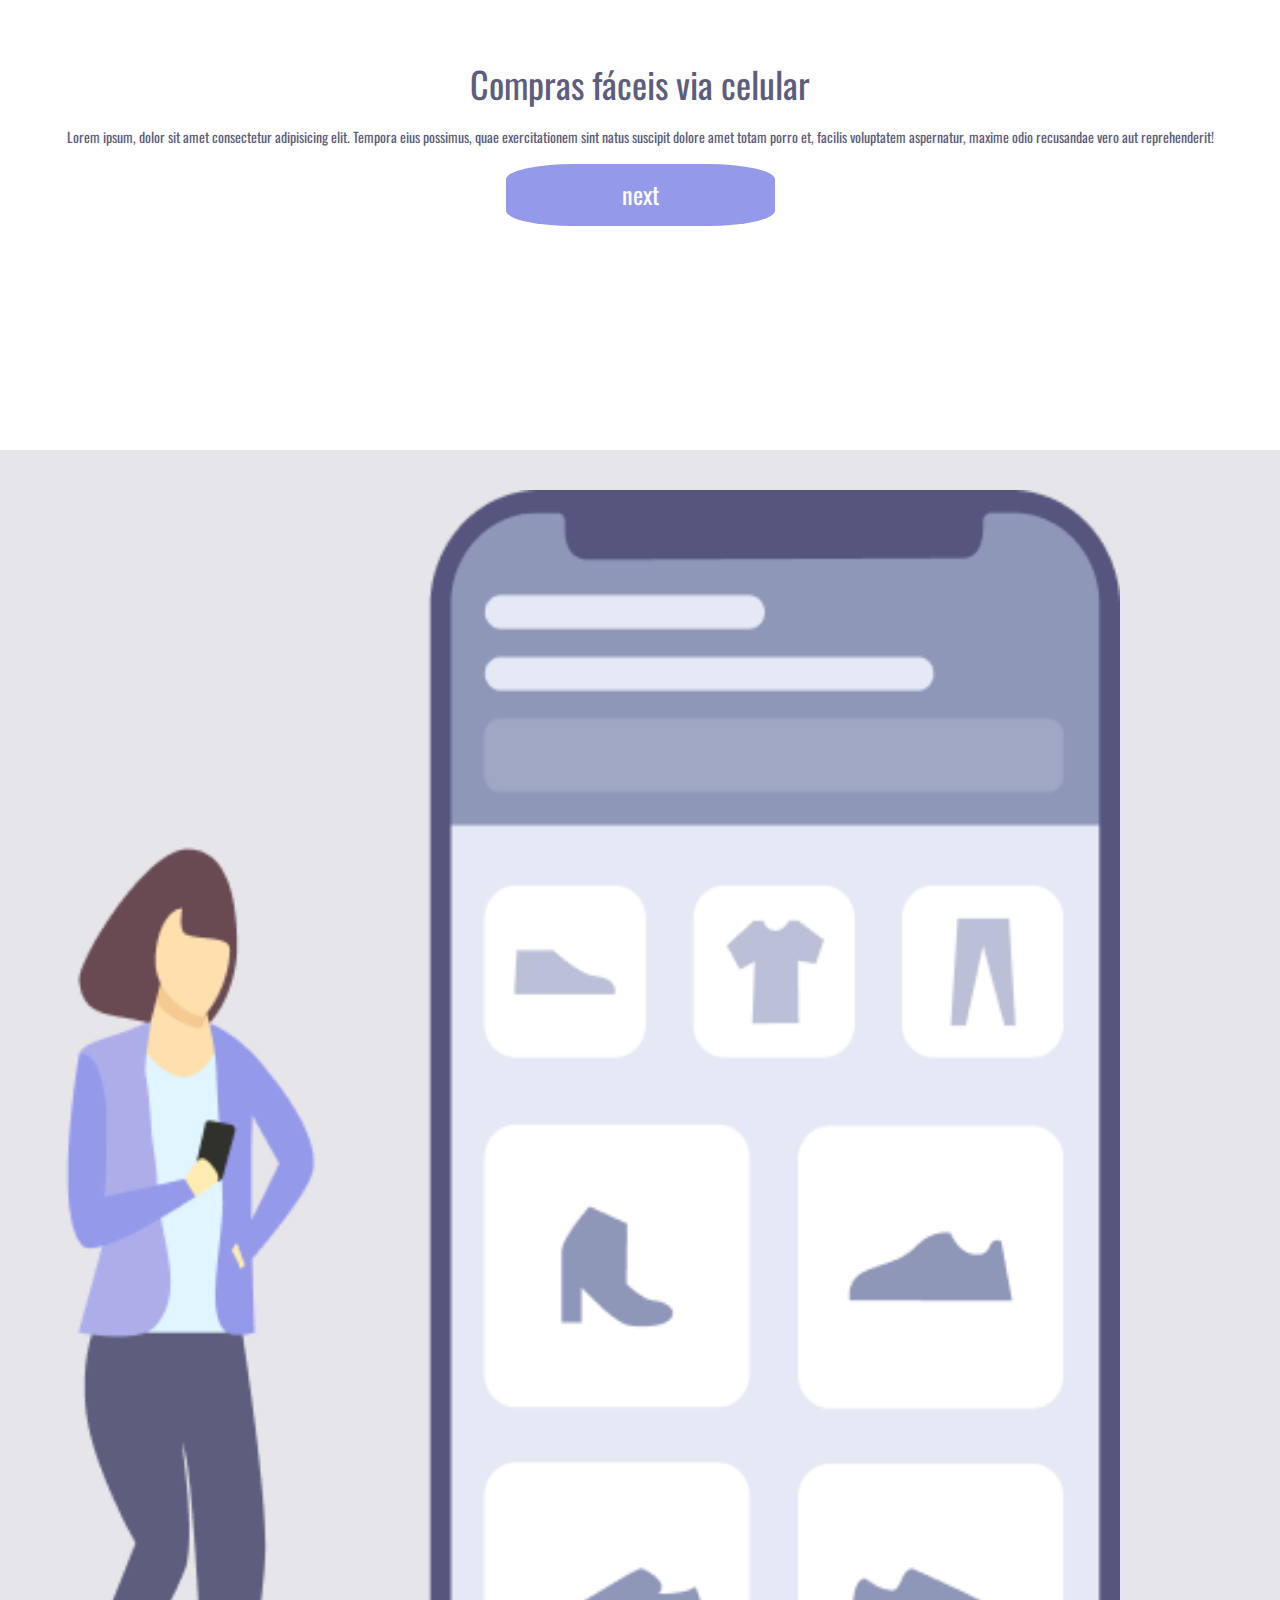
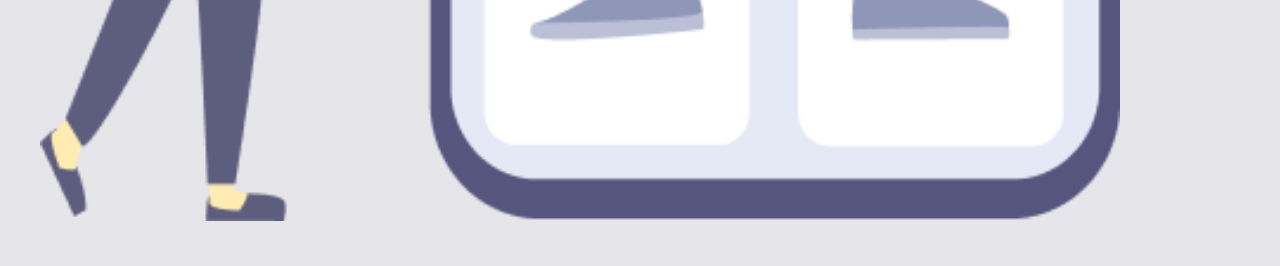
==== celular/index.html @ b90028c9 "primeiro commit-projeto de responsividade" ====
<!DOCTYPE html>
<html lang="pt-br">
<head>
    <meta charset="UTF-8">
    <meta name="viewport" content="width=device-width, initial-scale=1.0">
    <title>css telefon</title>
    <link rel="preconnect" href="https://fonts.googleapis.com">
    <link rel="preconnect" href="https://fonts.gstatic.com" crossorigin>
    <link href="https://fonts.googleapis.com/css2?family=Oswald:wght@200..700&display=swap" rel="stylesheet">
    <link rel="stylesheet" href="./styles.css">
    </head>


<body>  

<div class="wrapper">
    <section class="container-left">
    <h1>Compras fáceis via celular</h1>
    <p>Lorem ipsum, dolor sit amet consectetur adipisicing elit. Tempora eius possimus, quae exercitationem sint natus suscipit dolore amet totam porro et, facilis voluptatem aspernatur, maxime odio recusandae vero aut reprehenderit!</p>
    <button class="button-next">next</button>
</section>
<section class="container-right">
    <header>
        <a>home</a>
        <a>about</a>
        <a>config</a>
        <a>work</a>
    </header>
    <img src="./Illustration-3-3.png" alt="slogan do celular" class="img-slogan">
</section>
</div>
    
</body>
</html>
---- celular/styles.css ----
*{
    margin: 0px;
    padding: 0px;
    box-sizing: border-box;
    font-family: "Oswald", sans-serif;
}

.wrapper{
    width: 100vw;
    height: 100vh;

}

.container-left{
    display: inline-block;
    width: 60%;
    padding-left: 135px;
    margin-top: 20%;


}

.container-right{
    display: inline-block;
    background-color: rgb(93, 93, 125,0.16);
    height: 100vh;
    width: 40%;
    position: absolute;
}

.img-slogan{
    position: relative;
    top: 25%;
    right: 132px;
}

h1{
    font-family: Oswald;
    font-size: 70px;
    font-weight: 400;
    line-height: 80px;
   color: #5D5D7D; 
    width: 500px;


    }

    p{
    font-family: Oswald;
    font-size: 28px;
    font-weight: 400;
    line-height: 48px;
    color: #5D5D7D;
    opacity: 0.6px;
    width:800px;
    margin: 20px 0;
    

    }

    .button-next{
        width: 269px;
        height: 62px;
        top: -625px;
        left: -6773px;
        border-radius: 25%;
        border: none;
        background: #9499EA;

        font-size: 24px;
        font-weight: 400;
        line-height: 35.57px;
        color: #FFFFFF;
        cursor: pointer;
        border: none;
       
    
}
button:hover{
    opacity: .8;
}

button:active{
    opacity: .5;
}
a{
font-size: 60px;
font-weight: 400;
color: #5D5D7D;
margin-right: 50px;
cursor: pointer;


}

a:hover{
    opacity: 0.4;
}

a:active{
    opacity: 0.8;
}

header{
    margin: 24px 0 0 100px ;
}

@media screen and (max-width:1500px)
{
    .container-left {
        width: 100%;
        height: 50%;
        margin: 0;
        padding: 0;
       

    }
  .container-right
       {
        display: block;
        height: auto;
        width: 100%;
        position: static;
        padding: 40px;

       }
    .img-slogan{
        position: static;
        width: 90%;

    }

    header{
        display: none;
    }
    h1{
        font-size: 36px;
        line-height: 52px;
        width: auto;
        margin: 58px 50px 0 50px ;
        text-align: center;

    }
    p{
        margin: 15px 40px;
        width: auto; 
        text-align: center;
        font-size: 14px;
        line-height: 24px;
    }

    .button-next{
        margin: 0 auto;
        display: block;

    }
}
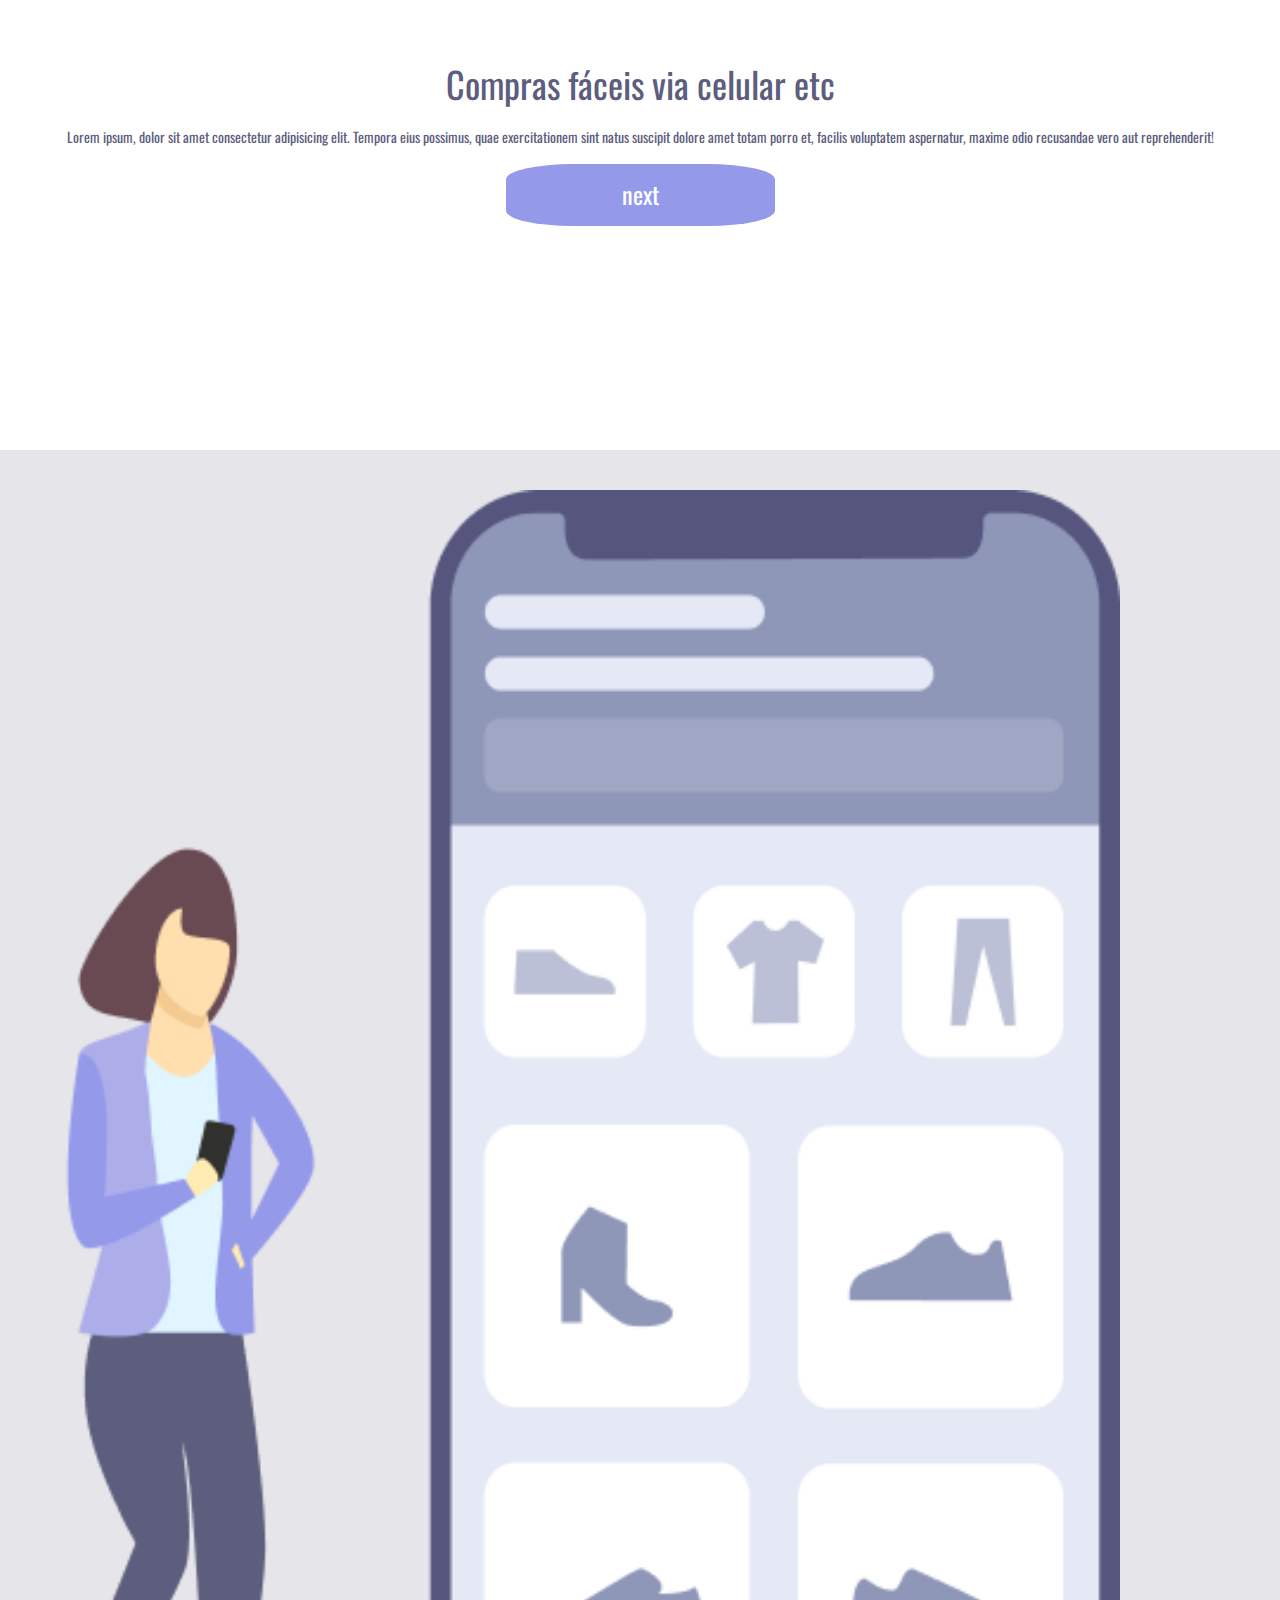
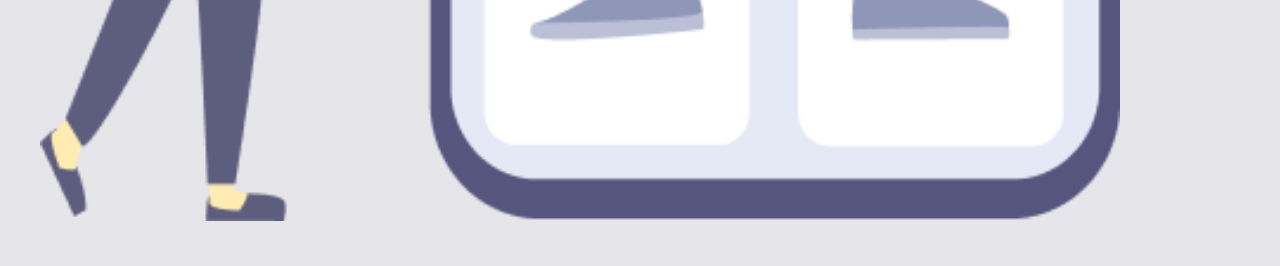
==== commit 98754e17: "alteração no paragrafo" ====
--- a/celular/index.html
+++ b/celular/index.html
@@ -15,7 +15,7 @@
 
 <div class="wrapper">
     <section class="container-left">
-    <h1>Compras fáceis via celular</h1>
+    <h1>Compras fáceis via celular etc</h1>
     <p>Lorem ipsum, dolor sit amet consectetur adipisicing elit. Tempora eius possimus, quae exercitationem sint natus suscipit dolore amet totam porro et, facilis voluptatem aspernatur, maxime odio recusandae vero aut reprehenderit!</p>
     <button class="button-next">next</button>
 </section>
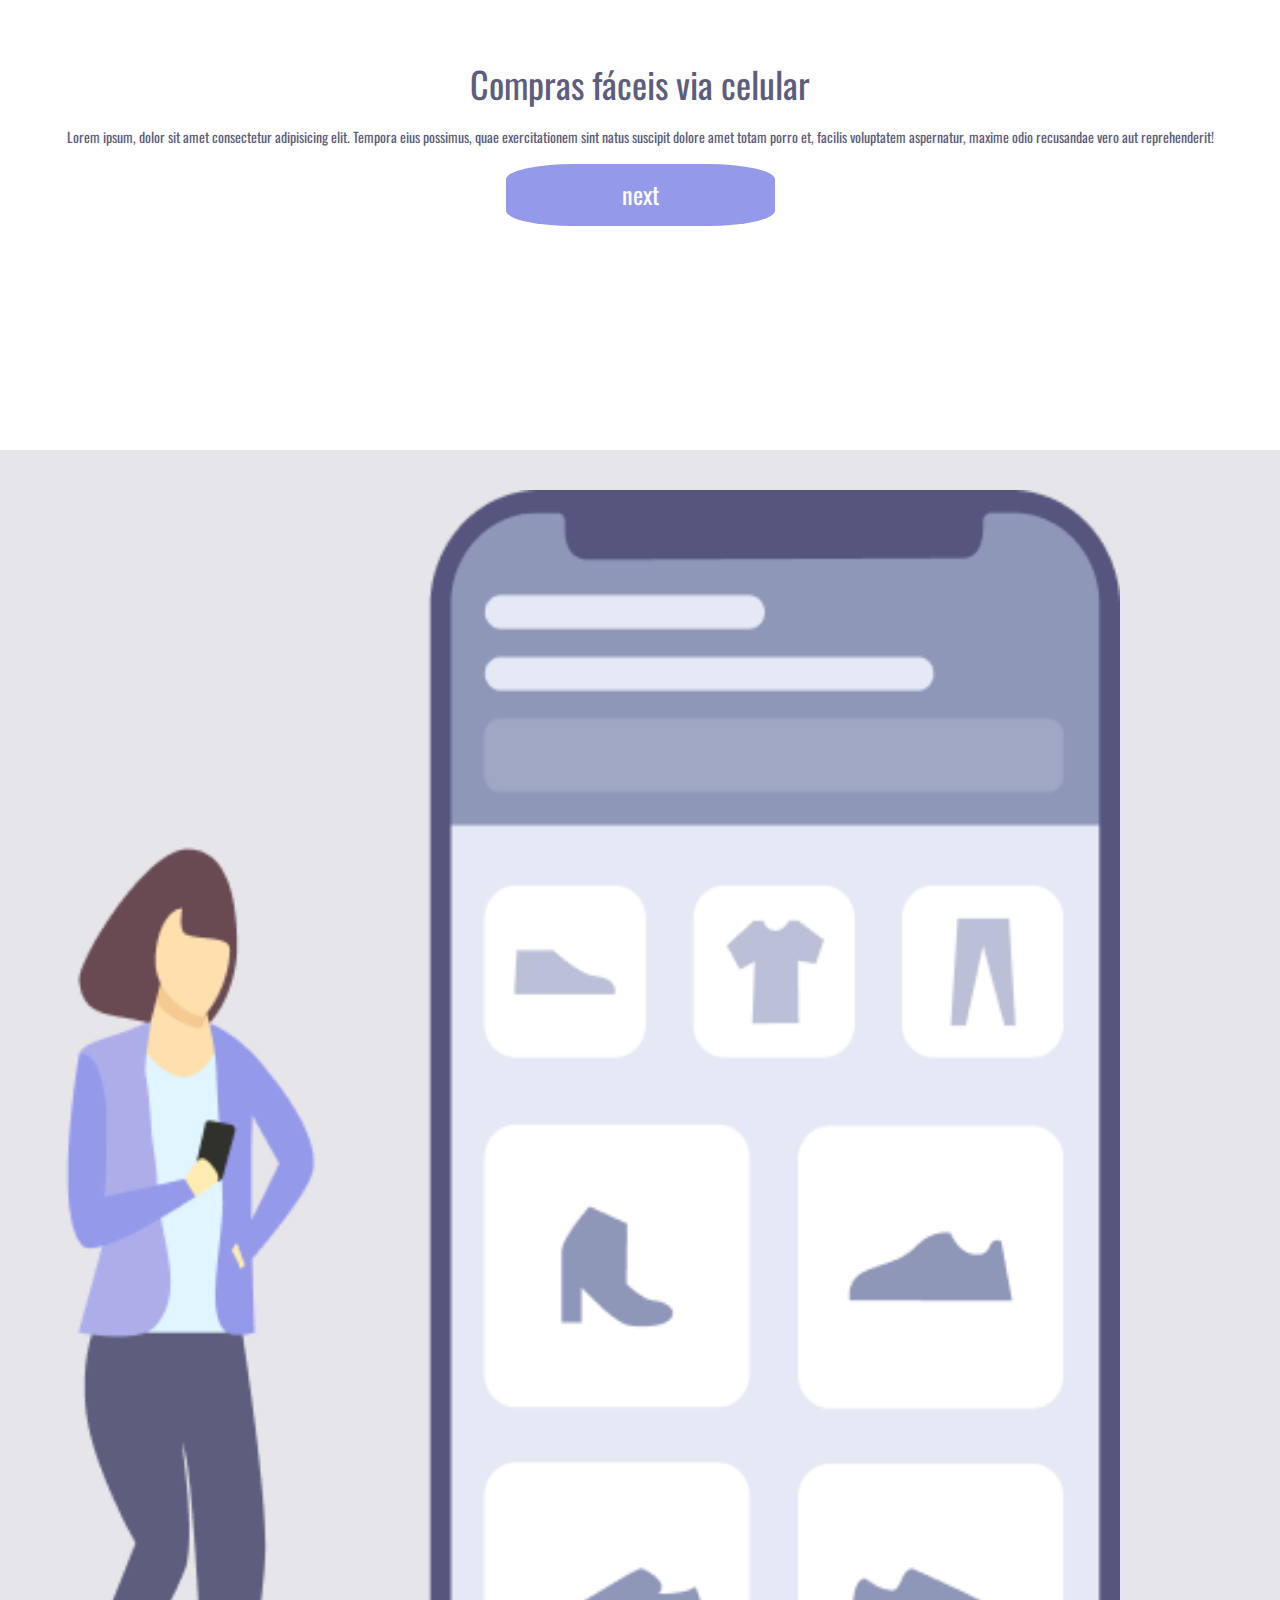
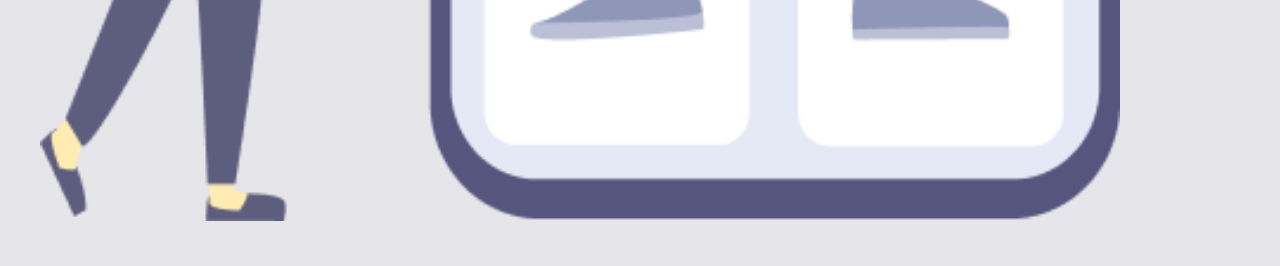
==== commit 2b743296: "alteração do paragrafo pull" ====
--- a/celular/index.html
+++ b/celular/index.html
@@ -15,7 +15,7 @@
 
 <div class="wrapper">
     <section class="container-left">
-    <h1>Compras fáceis via celular etc</h1>
+    <h1>Compras fáceis via celular </h1>
     <p>Lorem ipsum, dolor sit amet consectetur adipisicing elit. Tempora eius possimus, quae exercitationem sint natus suscipit dolore amet totam porro et, facilis voluptatem aspernatur, maxime odio recusandae vero aut reprehenderit!</p>
     <button class="button-next">next</button>
 </section>
@@ -31,4 +31,4 @@
 </div>
     
 </body>
-</html>+</html>
